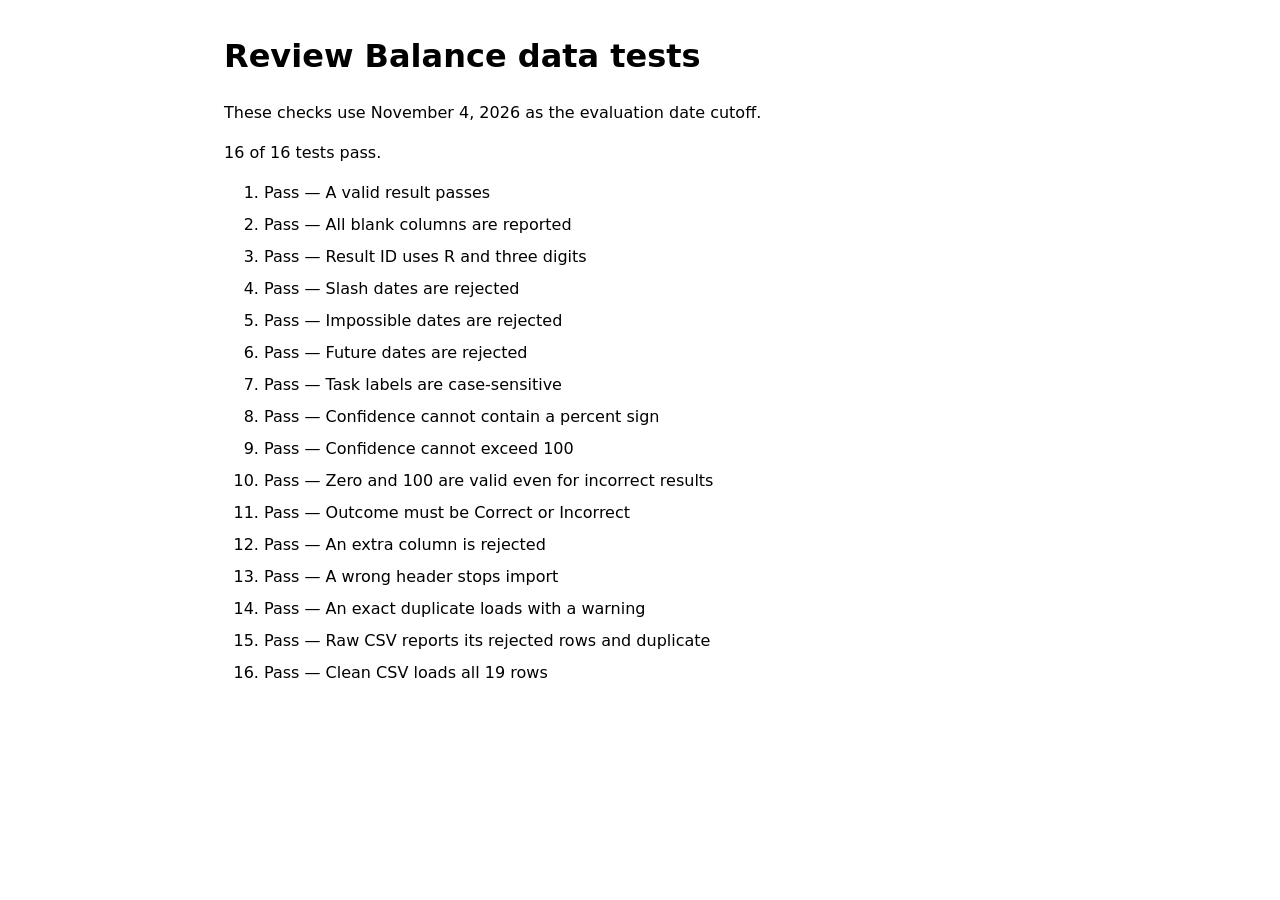
==== data/tests.html @ b51f9719 "Add data contract, validation, and tests" ====
<!DOCTYPE html>
<html lang="en">
<head>
  <meta charset="utf-8">
  <meta name="viewport" content="width=device-width, initial-scale=1">
  <title>Review Balance | Data tests</title>
  <style>
    body { margin: 2rem auto; padding: 0 1rem; max-width: 52rem; font: 1rem/1.5 system-ui, sans-serif; }
    li { margin-bottom: .5rem; overflow-wrap: anywhere; }
  </style>
</head>
<body>
  <h1>Review Balance data tests</h1>
  <p>These checks use November 4, 2026 as the evaluation date cutoff.</p>
  <p id="summary" role="status">Running tests…</p>
  <ol id="results"></ol>
  <script src="clean.js"></script>
  <script src="schema.js"></script>
  <script src="validate.js"></script>
  <script src="test-data.js"></script>
  <script src="tests.js"></script>
  <script>
    const results = runDataTests();
    document.getElementById('summary').textContent =
      results.filter(result => result.passed).length + ' of ' + results.length + ' tests pass.';
    for (const result of results) {
      const item = document.createElement('li');
      item.textContent = (result.passed ? 'Pass — ' : 'Fail — ') + result.name;
      if (!result.passed) {
        item.textContent += '. Expected ' + JSON.stringify(result.expected) + ', got ' + JSON.stringify(result.actual);
      }
      document.getElementById('results').append(item);
    }
  </script>
</body>
</html>
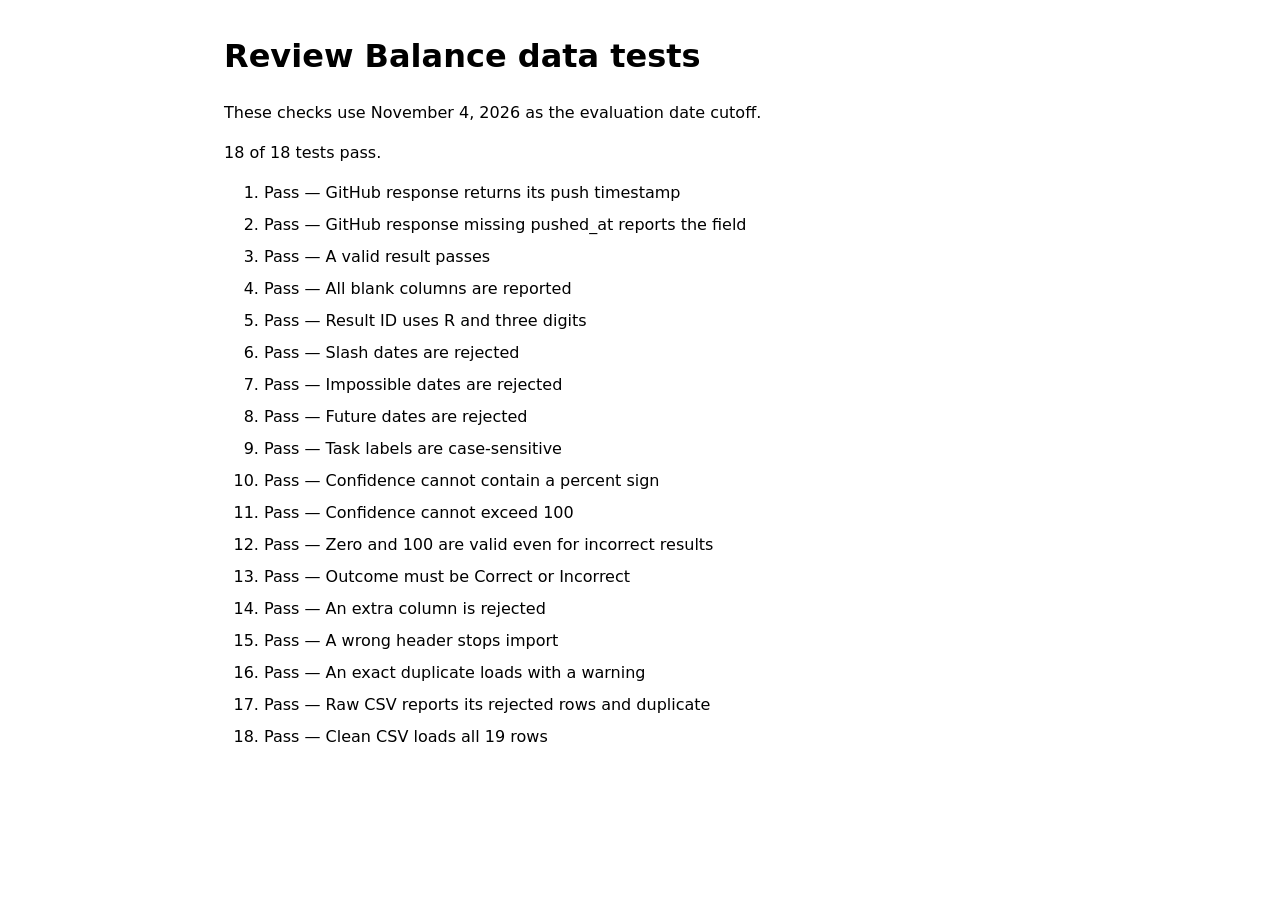
==== commit be5f5847: "Add live API feature" ====
--- a/data/tests.html
+++ b/data/tests.html
@@ -18,6 +18,7 @@
   <script src="schema.js"></script>
   <script src="validate.js"></script>
   <script src="test-data.js"></script>
+  <script src="../api.js"></script>
   <script src="tests.js"></script>
   <script>
     const results = runDataTests();
